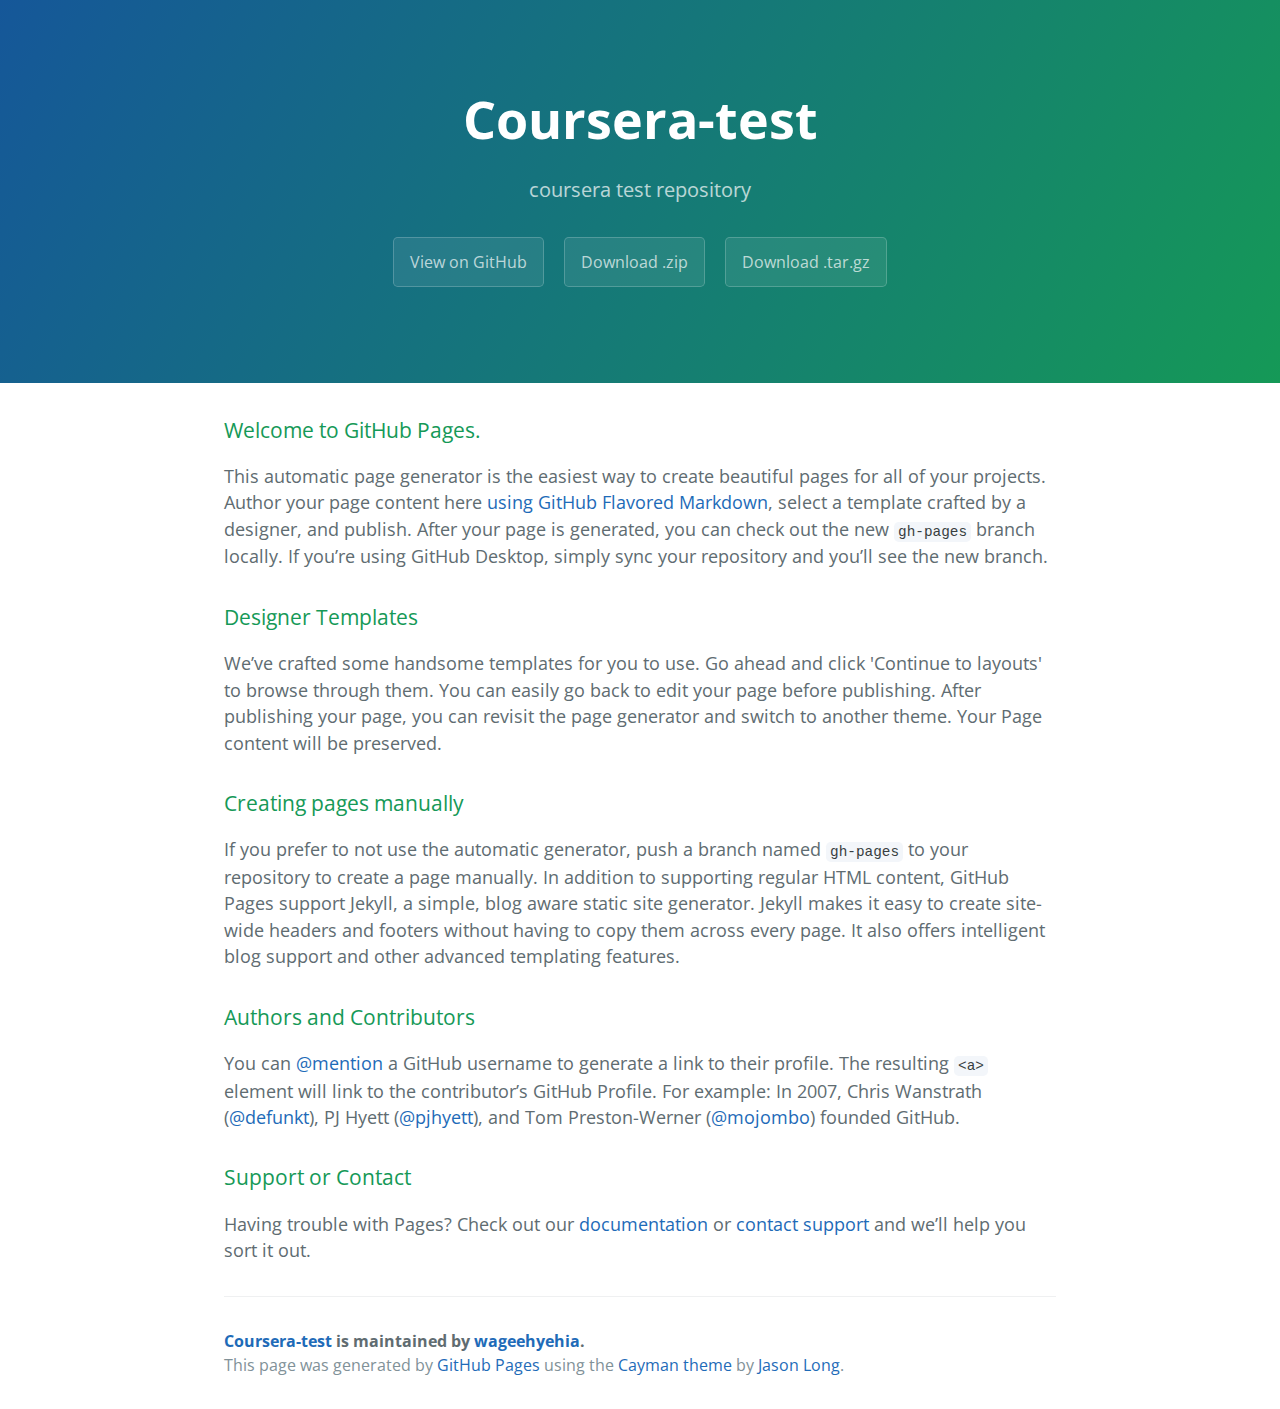
==== index.html @ afcd2cb2 "Create gh-pages branch via GitHub" ====
<!DOCTYPE html>
<html lang="en-us">
  <head>
    <meta charset="UTF-8">
    <title>Coursera-test by wageehyehia</title>
    <meta name="viewport" content="width=device-width, initial-scale=1">
    <link rel="stylesheet" type="text/css" href="stylesheets/normalize.css" media="screen">
    <link href='https://fonts.googleapis.com/css?family=Open+Sans:400,700' rel='stylesheet' type='text/css'>
    <link rel="stylesheet" type="text/css" href="stylesheets/stylesheet.css" media="screen">
    <link rel="stylesheet" type="text/css" href="stylesheets/github-light.css" media="screen">
  </head>
  <body>
    <section class="page-header">
      <h1 class="project-name">Coursera-test</h1>
      <h2 class="project-tagline">coursera test repository</h2>
      <a href="https://github.com/wageehyehia/coursera-test" class="btn">View on GitHub</a>
      <a href="https://github.com/wageehyehia/coursera-test/zipball/master" class="btn">Download .zip</a>
      <a href="https://github.com/wageehyehia/coursera-test/tarball/master" class="btn">Download .tar.gz</a>
    </section>

    <section class="main-content">
      <h3>
<a id="welcome-to-github-pages" class="anchor" href="#welcome-to-github-pages" aria-hidden="true"><span aria-hidden="true" class="octicon octicon-link"></span></a>Welcome to GitHub Pages.</h3>

<p>This automatic page generator is the easiest way to create beautiful pages for all of your projects. Author your page content here <a href="https://guides.github.com/features/mastering-markdown/">using GitHub Flavored Markdown</a>, select a template crafted by a designer, and publish. After your page is generated, you can check out the new <code>gh-pages</code> branch locally. If you’re using GitHub Desktop, simply sync your repository and you’ll see the new branch.</p>

<h3>
<a id="designer-templates" class="anchor" href="#designer-templates" aria-hidden="true"><span aria-hidden="true" class="octicon octicon-link"></span></a>Designer Templates</h3>

<p>We’ve crafted some handsome templates for you to use. Go ahead and click 'Continue to layouts' to browse through them. You can easily go back to edit your page before publishing. After publishing your page, you can revisit the page generator and switch to another theme. Your Page content will be preserved.</p>

<h3>
<a id="creating-pages-manually" class="anchor" href="#creating-pages-manually" aria-hidden="true"><span aria-hidden="true" class="octicon octicon-link"></span></a>Creating pages manually</h3>

<p>If you prefer to not use the automatic generator, push a branch named <code>gh-pages</code> to your repository to create a page manually. In addition to supporting regular HTML content, GitHub Pages support Jekyll, a simple, blog aware static site generator. Jekyll makes it easy to create site-wide headers and footers without having to copy them across every page. It also offers intelligent blog support and other advanced templating features.</p>

<h3>
<a id="authors-and-contributors" class="anchor" href="#authors-and-contributors" aria-hidden="true"><span aria-hidden="true" class="octicon octicon-link"></span></a>Authors and Contributors</h3>

<p>You can <a href="https://help.github.com/articles/basic-writing-and-formatting-syntax/#mentioning-users-and-teams" class="user-mention">@mention</a> a GitHub username to generate a link to their profile. The resulting <code>&lt;a&gt;</code> element will link to the contributor’s GitHub Profile. For example: In 2007, Chris Wanstrath (<a href="https://github.com/defunkt" class="user-mention">@defunkt</a>), PJ Hyett (<a href="https://github.com/pjhyett" class="user-mention">@pjhyett</a>), and Tom Preston-Werner (<a href="https://github.com/mojombo" class="user-mention">@mojombo</a>) founded GitHub.</p>

<h3>
<a id="support-or-contact" class="anchor" href="#support-or-contact" aria-hidden="true"><span aria-hidden="true" class="octicon octicon-link"></span></a>Support or Contact</h3>

<p>Having trouble with Pages? Check out our <a href="https://help.github.com/pages">documentation</a> or <a href="https://github.com/contact">contact support</a> and we’ll help you sort it out.</p>

      <footer class="site-footer">
        <span class="site-footer-owner"><a href="https://github.com/wageehyehia/coursera-test">Coursera-test</a> is maintained by <a href="https://github.com/wageehyehia">wageehyehia</a>.</span>

        <span class="site-footer-credits">This page was generated by <a href="https://pages.github.com">GitHub Pages</a> using the <a href="https://github.com/jasonlong/cayman-theme">Cayman theme</a> by <a href="https://twitter.com/jasonlong">Jason Long</a>.</span>
      </footer>

    </section>

  
  </body>
</html>
---- stylesheets/stylesheet.css ----
* {
  box-sizing: border-box; }

body {
  padding: 0;
  margin: 0;
  font-family: "Open Sans", "Helvetica Neue", Helvetica, Arial, sans-serif;
  font-size: 16px;
  line-height: 1.5;
  color: #606c71; }

a {
  color: #1e6bb8;
  text-decoration: none; }
  a:hover {
    text-decoration: underline; }

.btn {
  display: inline-block;
  margin-bottom: 1rem;
  color: rgba(255, 255, 255, 0.7);
  background-color: rgba(255, 255, 255, 0.08);
  border-color: rgba(255, 255, 255, 0.2);
  border-style: solid;
  border-width: 1px;
  border-radius: 0.3rem;
  transition: color 0.2s, background-color 0.2s, border-color 0.2s; }
  .btn + .btn {
    margin-left: 1rem; }

.btn:hover {
  color: rgba(255, 255, 255, 0.8);
  text-decoration: none;
  background-color: rgba(255, 255, 255, 0.2);
  border-color: rgba(255, 255, 255, 0.3); }

@media screen and (min-width: 64em) {
  .btn {
    padding: 0.75rem 1rem; } }

@media screen and (min-width: 42em) and (max-width: 64em) {
  .btn {
    padding: 0.6rem 0.9rem;
    font-size: 0.9rem; } }

@media screen and (max-width: 42em) {
  .btn {
    display: block;
    width: 100%;
    padding: 0.75rem;
    font-size: 0.9rem; }
    .btn + .btn {
      margin-top: 1rem;
      margin-left: 0; } }

.page-header {
  color: #fff;
  text-align: center;
  background-color: #159957;
  background-image: linear-gradient(120deg, #155799, #159957); }

@media screen and (min-width: 64em) {
  .page-header {
    padding: 5rem 6rem; } }

@media screen and (min-width: 42em) and (max-width: 64em) {
  .page-header {
    padding: 3rem 4rem; } }

@media screen and (max-width: 42em) {
  .page-header {
    padding: 2rem 1rem; } }

.project-name {
  margin-top: 0;
  margin-bottom: 0.1rem; }

@media screen and (min-width: 64em) {
  .project-name {
    font-size: 3.25rem; } }

@media screen and (min-width: 42em) and (max-width: 64em) {
  .project-name {
    font-size: 2.25rem; } }

@media screen and (max-width: 42em) {
  .project-name {
    font-size: 1.75rem; } }

.project-tagline {
  margin-bottom: 2rem;
  font-weight: normal;
  opacity: 0.7; }

@media screen and (min-width: 64em) {
  .project-tagline {
    font-size: 1.25rem; } }

@media screen and (min-width: 42em) and (max-width: 64em) {
  .project-tagline {
    font-size: 1.15rem; } }

@media screen and (max-width: 42em) {
  .project-tagline {
    font-size: 1rem; } }

.main-content :first-child {
  margin-top: 0; }
.main-content img {
  max-width: 100%; }
.main-content h1, .main-content h2, .main-content h3, .main-content h4, .main-content h5, .main-content h6 {
  margin-top: 2rem;
  margin-bottom: 1rem;
  font-weight: normal;
  color: #159957; }
.main-content p {
  margin-bottom: 1em; }
.main-content code {
  padding: 2px 4px;
  font-family: Consolas, "Liberation Mono", Menlo, Courier, monospace;
  font-size: 0.9rem;
  color: #383e41;
  background-color: #f3f6fa;
  border-radius: 0.3rem; }
.main-content pre {
  padding: 0.8rem;
  margin-top: 0;
  margin-bottom: 1rem;
  font: 1rem Consolas, "Liberation Mono", Menlo, Courier, monospace;
  color: #567482;
  word-wrap: normal;
  background-color: #f3f6fa;
  border: solid 1px #dce6f0;
  border-radius: 0.3rem; }
  .main-content pre > code {
    padding: 0;
    margin: 0;
    font-size: 0.9rem;
    color: #567482;
    word-break: normal;
    white-space: pre;
    background: transparent;
    border: 0; }
.main-content .highlight {
  margin-bottom: 1rem; }
  .main-content .highlight pre {
    margin-bottom: 0;
    word-break: normal; }
.main-content .highlight pre, .main-content pre {
  padding: 0.8rem;
  overflow: auto;
  font-size: 0.9rem;
  line-height: 1.45;
  border-radius: 0.3rem; }
.main-content pre code, .main-content pre tt {
  display: inline;
  max-width: initial;
  padding: 0;
  margin: 0;
  overflow: initial;
  line-height: inherit;
  word-wrap: normal;
  background-color: transparent;
  border: 0; }
  .main-content pre code:before, .main-content pre code:after, .main-content pre tt:before, .main-content pre tt:after {
    content: normal; }
.main-content ul, .main-content ol {
  margin-top: 0; }
.main-content blockquote {
  padding: 0 1rem;
  margin-left: 0;
  color: #819198;
  border-left: 0.3rem solid #dce6f0; }
  .main-content blockquote > :first-child {
    margin-top: 0; }
  .main-content blockquote > :last-child {
    margin-bottom: 0; }
.main-content table {
  display: block;
  width: 100%;
  overflow: auto;
  word-break: normal;
  word-break: keep-all; }
  .main-content table th {
    font-weight: bold; }
  .main-content table th, .main-content table td {
    padding: 0.5rem 1rem;
    border: 1px solid #e9ebec; }
.main-content dl {
  padding: 0; }
  .main-content dl dt {
    padding: 0;
    margin-top: 1rem;
    font-size: 1rem;
    font-weight: bold; }
  .main-content dl dd {
    padding: 0;
    margin-bottom: 1rem; }
.main-content hr {
  height: 2px;
  padding: 0;
  margin: 1rem 0;
  background-color: #eff0f1;
  border: 0; }

@media screen and (min-width: 64em) {
  .main-content {
    max-width: 64rem;
    padding: 2rem 6rem;
    margin: 0 auto;
    font-size: 1.1rem; } }

@media screen and (min-width: 42em) and (max-width: 64em) {
  .main-content {
    padding: 2rem 4rem;
    font-size: 1.1rem; } }

@media screen and (max-width: 42em) {
  .main-content {
    padding: 2rem 1rem;
    font-size: 1rem; } }

.site-footer {
  padding-top: 2rem;
  margin-top: 2rem;
  border-top: solid 1px #eff0f1; }

.site-footer-owner {
  display: block;
  font-weight: bold; }

.site-footer-credits {
  color: #819198; }

@media screen and (min-width: 64em) {
  .site-footer {
    font-size: 1rem; } }

@media screen and (min-width: 42em) and (max-width: 64em) {
  .site-footer {
    font-size: 1rem; } }

@media screen and (max-width: 42em) {
  .site-footer {
    font-size: 0.9rem; } }
---- stylesheets/github-light.css ----
/*
The MIT License (MIT)

Copyright (c) 2016 GitHub, Inc.

Permission is hereby granted, free of charge, to any person obtaining a copy
of this software and associated documentation files (the "Software"), to deal
in the Software without restriction, including without limitation the rights
to use, copy, modify, merge, publish, distribute, sublicense, and/or sell
copies of the Software, and to permit persons to whom the Software is
furnished to do so, subject to the following conditions:

The above copyright notice and this permission notice shall be included in all
copies or substantial portions of the Software.

THE SOFTWARE IS PROVIDED "AS IS", WITHOUT WARRANTY OF ANY KIND, EXPRESS OR
IMPLIED, INCLUDING BUT NOT LIMITED TO THE WARRANTIES OF MERCHANTABILITY,
FITNESS FOR A PARTICULAR PURPOSE AND NONINFRINGEMENT. IN NO EVENT SHALL THE
AUTHORS OR COPYRIGHT HOLDERS BE LIABLE FOR ANY CLAIM, DAMAGES OR OTHER
LIABILITY, WHETHER IN AN ACTION OF CONTRACT, TORT OR OTHERWISE, ARISING FROM,
OUT OF OR IN CONNECTION WITH THE SOFTWARE OR THE USE OR OTHER DEALINGS IN THE
SOFTWARE.

*/

.pl-c /* comment */ {
  color: #969896;
}

.pl-c1 /* constant, variable.other.constant, support, meta.property-name, support.constant, support.variable, meta.module-reference, markup.raw, meta.diff.header */,
.pl-s .pl-v /* string variable */ {
  color: #0086b3;
}

.pl-e /* entity */,
.pl-en /* entity.name */ {
  color: #795da3;
}

.pl-smi /* variable.parameter.function, storage.modifier.package, storage.modifier.import, storage.type.java, variable.other */,
.pl-s .pl-s1 /* string source */ {
  color: #333;
}

.pl-ent /* entity.name.tag */ {
  color: #63a35c;
}

.pl-k /* keyword, storage, storage.type */ {
  color: #a71d5d;
}

.pl-s /* string */,
.pl-pds /* punctuation.definition.string, string.regexp.character-class */,
.pl-s .pl-pse .pl-s1 /* string punctuation.section.embedded source */,
.pl-sr /* string.regexp */,
.pl-sr .pl-cce /* string.regexp constant.character.escape */,
.pl-sr .pl-sre /* string.regexp source.ruby.embedded */,
.pl-sr .pl-sra /* string.regexp string.regexp.arbitrary-repitition */ {
  color: #183691;
}

.pl-v /* variable */ {
  color: #ed6a43;
}

.pl-id /* invalid.deprecated */ {
  color: #b52a1d;
}

.pl-ii /* invalid.illegal */ {
  color: #f8f8f8;
  background-color: #b52a1d;
}

.pl-sr .pl-cce /* string.regexp constant.character.escape */ {
  font-weight: bold;
  color: #63a35c;
}

.pl-ml /* markup.list */ {
  color: #693a17;
}

.pl-mh /* markup.heading */,
.pl-mh .pl-en /* markup.heading entity.name */,
.pl-ms /* meta.separator */ {
  font-weight: bold;
  color: #1d3e81;
}

.pl-mq /* markup.quote */ {
  color: #008080;
}

.pl-mi /* markup.italic */ {
  font-style: italic;
  color: #333;
}

.pl-mb /* markup.bold */ {
  font-weight: bold;
  color: #333;
}

.pl-md /* markup.deleted, meta.diff.header.from-file */ {
  color: #bd2c00;
  background-color: #ffecec;
}

.pl-mi1 /* markup.inserted, meta.diff.header.to-file */ {
  color: #55a532;
  background-color: #eaffea;
}

.pl-mdr /* meta.diff.range */ {
  font-weight: bold;
  color: #795da3;
}

.pl-mo /* meta.output */ {
  color: #1d3e81;
}
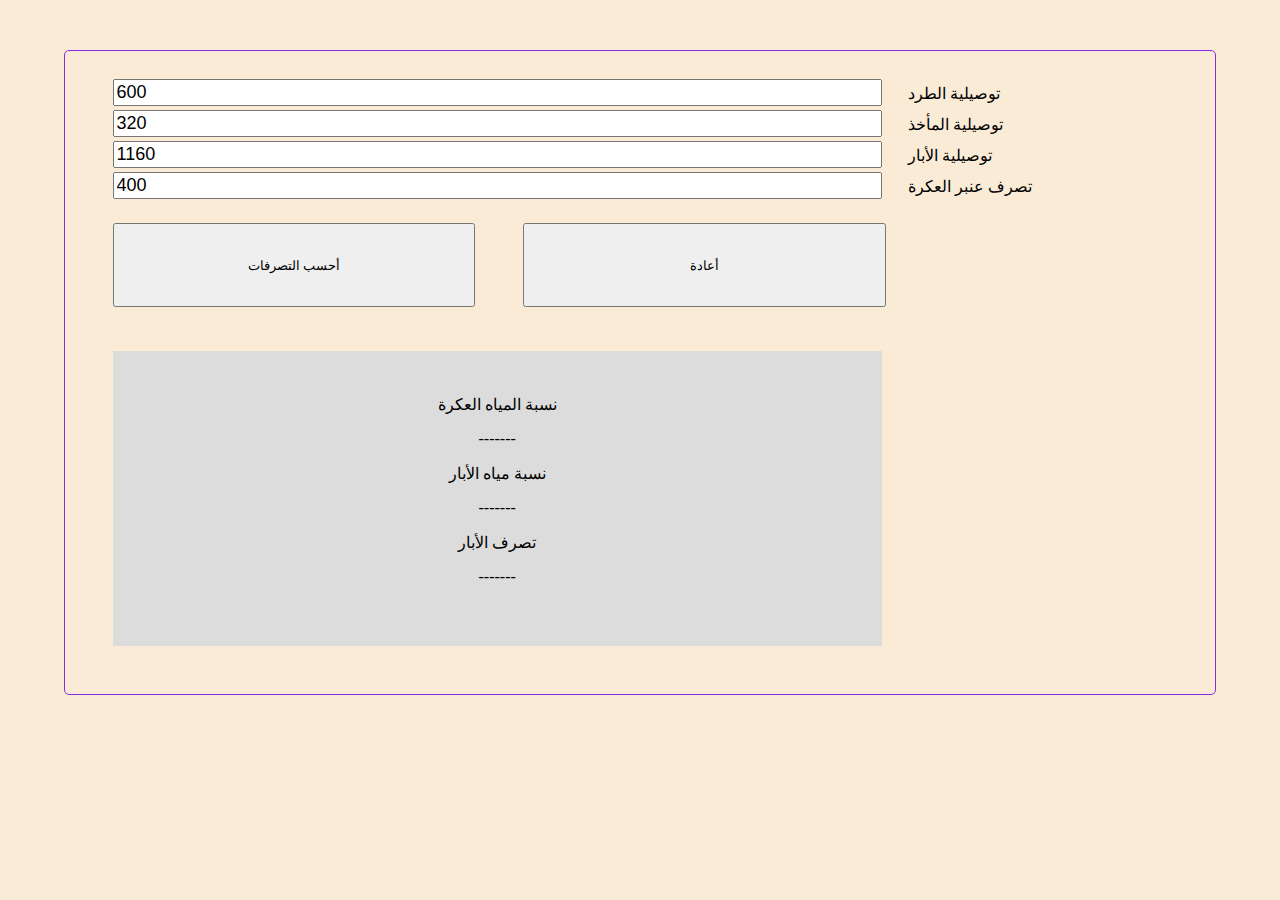
==== commit 96f8dfd7: "Add files via upload" ====
--- a/index.html
+++ b/index.html
@@ -1,57 +1,37 @@
 <!DOCTYPE html>
 <html lang="en-us">
-  <head>
-    <meta charset="UTF-8">
-    <title>Coursera-test by wageehyehia</title>
-    <meta name="viewport" content="width=device-width, initial-scale=1">
-    <link rel="stylesheet" type="text/css" href="stylesheets/normalize.css" media="screen">
-    <link href='https://fonts.googleapis.com/css?family=Open+Sans:400,700' rel='stylesheet' type='text/css'>
-    <link rel="stylesheet" type="text/css" href="stylesheets/stylesheet.css" media="screen">
-    <link rel="stylesheet" type="text/css" href="stylesheets/github-light.css" media="screen">
-  </head>
-  <body>
-    <section class="page-header">
-      <h1 class="project-name">Coursera-test</h1>
-      <h2 class="project-tagline">coursera test repository</h2>
-      <a href="https://github.com/wageehyehia/coursera-test" class="btn">View on GitHub</a>
-      <a href="https://github.com/wageehyehia/coursera-test/zipball/master" class="btn">Download .zip</a>
-      <a href="https://github.com/wageehyehia/coursera-test/tarball/master" class="btn">Download .tar.gz</a>
-    </section>
+    <head>
+        <title>حساب تصرف العكرة</title>
+        <meta name="viewport" content="width=device-width , initial-scale=1.0">
+        <meta charset="utf-8">
+        <script src="./myjs.js"></script>
+        <link rel="stylesheet" href="./mycss.css">
+    </head>
+    <body>
+        <div class="center">
+        <form>
+            <div class="clearfix">
+                <input type="text" id="tCond" value="600">
+                <label for="tCond">توصيلية الطرد</label><br>
+                <input type="text" id="rCond" value="320">
+                <label for="rCond">توصيلية المأخذ</label><br>
+                <input type="text" id="wCond" value="1160">
+                <label for="wCond">توصيلية الأبار</label><br>
 
-    <section class="main-content">
-      <h3>
-<a id="welcome-to-github-pages" class="anchor" href="#welcome-to-github-pages" aria-hidden="true"><span aria-hidden="true" class="octicon octicon-link"></span></a>Welcome to GitHub Pages.</h3>
+                <input type="text" id="rFlow" value="400">
+                <label for="rFlow" >تصرف عنبر العكرة</label><br>
+            </div>
+           
+            <button class="calcBtn" type="button" onclick="calculate()" >أحسب التصرفات </button>
 
-<p>This automatic page generator is the easiest way to create beautiful pages for all of your projects. Author your page content here <a href="https://guides.github.com/features/mastering-markdown/">using GitHub Flavored Markdown</a>, select a template crafted by a designer, and publish. After your page is generated, you can check out the new <code>gh-pages</code> branch locally. If you’re using GitHub Desktop, simply sync your repository and you’ll see the new branch.</p>
-
-<h3>
-<a id="designer-templates" class="anchor" href="#designer-templates" aria-hidden="true"><span aria-hidden="true" class="octicon octicon-link"></span></a>Designer Templates</h3>
-
-<p>We’ve crafted some handsome templates for you to use. Go ahead and click 'Continue to layouts' to browse through them. You can easily go back to edit your page before publishing. After publishing your page, you can revisit the page generator and switch to another theme. Your Page content will be preserved.</p>
-
-<h3>
-<a id="creating-pages-manually" class="anchor" href="#creating-pages-manually" aria-hidden="true"><span aria-hidden="true" class="octicon octicon-link"></span></a>Creating pages manually</h3>
-
-<p>If you prefer to not use the automatic generator, push a branch named <code>gh-pages</code> to your repository to create a page manually. In addition to supporting regular HTML content, GitHub Pages support Jekyll, a simple, blog aware static site generator. Jekyll makes it easy to create site-wide headers and footers without having to copy them across every page. It also offers intelligent blog support and other advanced templating features.</p>
-
-<h3>
-<a id="authors-and-contributors" class="anchor" href="#authors-and-contributors" aria-hidden="true"><span aria-hidden="true" class="octicon octicon-link"></span></a>Authors and Contributors</h3>
-
-<p>You can <a href="https://help.github.com/articles/basic-writing-and-formatting-syntax/#mentioning-users-and-teams" class="user-mention">@mention</a> a GitHub username to generate a link to their profile. The resulting <code>&lt;a&gt;</code> element will link to the contributor’s GitHub Profile. For example: In 2007, Chris Wanstrath (<a href="https://github.com/defunkt" class="user-mention">@defunkt</a>), PJ Hyett (<a href="https://github.com/pjhyett" class="user-mention">@pjhyett</a>), and Tom Preston-Werner (<a href="https://github.com/mojombo" class="user-mention">@mojombo</a>) founded GitHub.</p>
-
-<h3>
-<a id="support-or-contact" class="anchor" href="#support-or-contact" aria-hidden="true"><span aria-hidden="true" class="octicon octicon-link"></span></a>Support or Contact</h3>
-
-<p>Having trouble with Pages? Check out our <a href="https://help.github.com/pages">documentation</a> or <a href="https://github.com/contact">contact support</a> and we’ll help you sort it out.</p>
-
-      <footer class="site-footer">
-        <span class="site-footer-owner"><a href="https://github.com/wageehyehia/coursera-test">Coursera-test</a> is maintained by <a href="https://github.com/wageehyehia">wageehyehia</a>.</span>
-
-        <span class="site-footer-credits">This page was generated by <a href="https://pages.github.com">GitHub Pages</a> using the <a href="https://github.com/jasonlong/cayman-theme">Cayman theme</a> by <a href="https://twitter.com/jasonlong">Jason Long</a>.</span>
-      </footer>
-
-    </section>
-
-  
-  </body>
+            <button class="calcBtn" type="button" onclick="recal();reset();" >  أعادة </button>
+        
+        </form>
+        <div id="results">
+            <span> نسبة المياه العكرة</span><p id="row">-------</p>
+            <span> نسبة مياه الأبار</span><p id="wills">-------</p>
+            <span> تصرف الأبار </span><p id="wFlow">-------</p>
+        </div>
+    </div>
+    </body>
 </html>
--- a/mycss.css
+++ b/mycss.css
@@ -0,0 +1,56 @@
+* {
+    box-sizing: border-box;
+}
+body , html {
+    margin: 0;
+    border: none;
+    background-color: antiquewhite;
+}
+.center {
+    width: 90%;;
+    margin: 50px auto;
+    padding: 2% 2%;
+    text-align: left;
+    border: 1px solid blueviolet;
+    border-radius: 5px;
+}
+
+input {
+    
+    margin: 2px 2%;
+    /*outline: 1px solid gainsboro;*/
+    width: 70%;
+
+    font-size: large;
+}
+label {
+    direction: rtl;
+    text-align: right;
+    vertical-align: middle;
+    margin: 4px 0;
+    width: 20%;
+}
+.calcBtn {
+    display: inline-block;
+    text-align: center;
+    padding: 3%;
+    margin:2% 2%;
+    width: 33%;
+}
+#results {
+    background-color: gainsboro;
+    padding: 4%;
+    width: 70%;
+    margin: 2% 2%;
+    text-align: center;
+}
+.clearfix::after {
+    content: "";
+    clear: both;
+    display: block;
+}
+hr {
+    color: bisque;
+    height: 1px;
+    width: 100%;
+}
